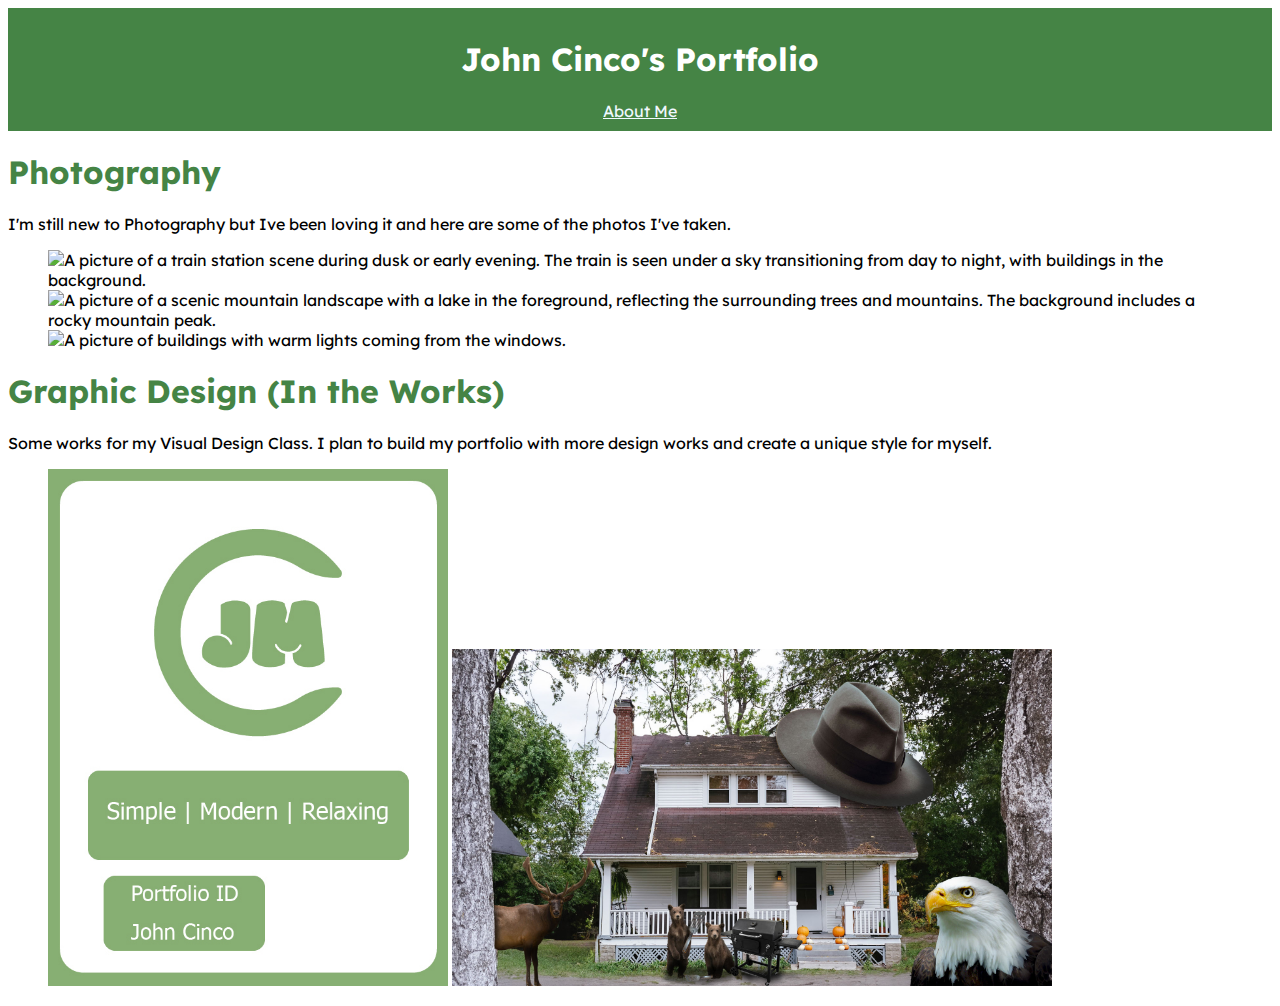
==== index.html @ 145bb677 "refactor: fix space attributes for the second set of images" ====
<!DOCTYPE html>
<html lang="en">
<head>
    <meta charset="UTF-8">
    <meta name="viewport" content="width=device-width, initial-scale=1.0">
    <title>Home</title>
    <link rel="stylesheet" href="./css/main.css">
</head>

<body>
   <header>
      <h1>John Cinco's Portfolio</h1>
      <nav>
          <a href="about.html">About Me</a>
      </nav>  
   </header>

 <main>

  <!--This section shows some photos for my photography-->
 <section>
      <h1>Photography</h1>
         <p>I'm still new to Photography but Ive been loving it and here are some of the photos I've taken.</p>
    <figure>
       <img src="./images/DSC02880.JPEG" alt="A picture of a train station scene during dusk or early evening. The train is seen under a sky transitioning from day to night, with buildings in the background." width="400"> 
       <img src="./images/DSC04570.JPEG" alt="A picture of a scenic mountain landscape with a lake in the foreground, reflecting the surrounding trees and mountains. The background includes a rocky mountain peak." width="400">
       <img src="./images/DSC02956.JPEG" alt="A picture of buildings with warm lights coming from the windows." width="400">
    </figure>
 </section>

    <!--This section shows Graphic Design works-->
 <section>
         <h1>Graphic Design (In the Works)</h1>
          <p>Some works for my Visual Design Class. I plan to build my portfolio with more design works and create a unique style for myself.</p>
    <figure>
         <img src="./images/PortfolioAssignment01.jpg" alt="Portfolio ID" width="400">
         <img src="./images/wildhome.jpg" alt="Wild Home" width="600">
   </figure>
   
 </section>
 
 </main>
</body>

</html>
---- css/main.css ----
@import url('https://fonts.googleapis.com/css2?family=Lexend:wght@100..900&display=swap');


/*  Header  */
header {
    font-family:Lexend, Arial, Helvetica, sans-serif;
    background-color: rgb(69, 132, 69);
    color: white;
    text-align: center;
    padding: 10px;
}
/*  Navigation  */
nav a{
    color: aliceblue;
}

/*  Main Style of the Website  */
body {
    font-family: Lexend,Arial, Helvetica, sans-serif;
}

/*  Main Content */
main h1 {
    color: rgb(69, 132, 69);
}
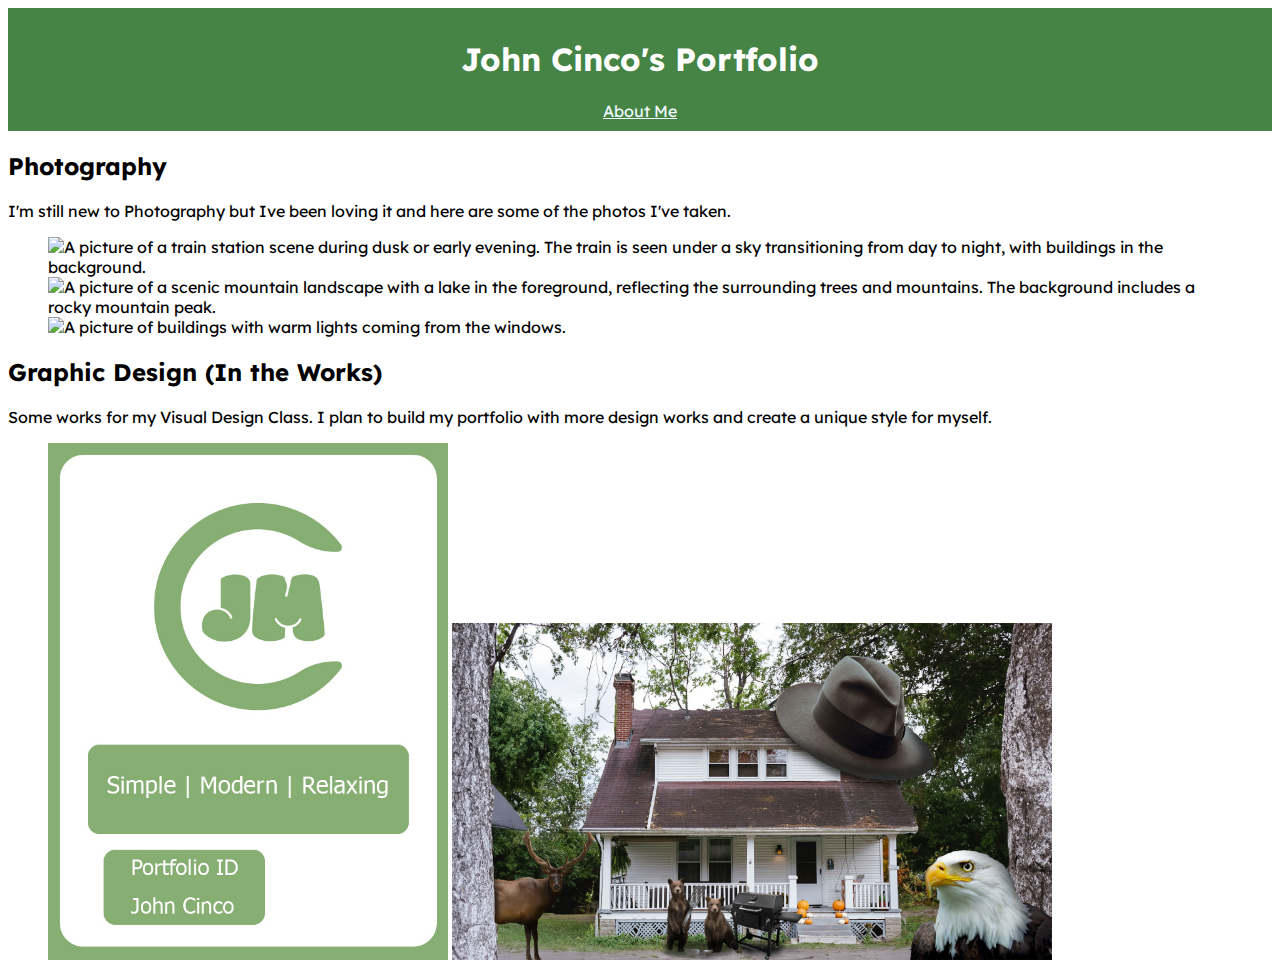
==== commit 8a46fe8f: "refactor: fix info warning for html validator" ====
--- a/index.html
+++ b/index.html
@@ -19,7 +19,7 @@
 
   <!--This section shows some photos for my photography-->
  <section>
-      <h1>Photography</h1>
+      <h2>Photography</h2>
          <p>I'm still new to Photography but Ive been loving it and here are some of the photos I've taken.</p>
     <figure>
        <img src="./images/DSC02880.JPEG" alt="A picture of a train station scene during dusk or early evening. The train is seen under a sky transitioning from day to night, with buildings in the background." width="400"> 
@@ -30,7 +30,7 @@
 
     <!--This section shows Graphic Design works-->
  <section>
-         <h1>Graphic Design (In the Works)</h1>
+         <h2>Graphic Design (In the Works)</h2>
           <p>Some works for my Visual Design Class. I plan to build my portfolio with more design works and create a unique style for myself.</p>
     <figure>
          <img src="./images/PortfolioAssignment01.jpg" alt="Portfolio ID" width="400">
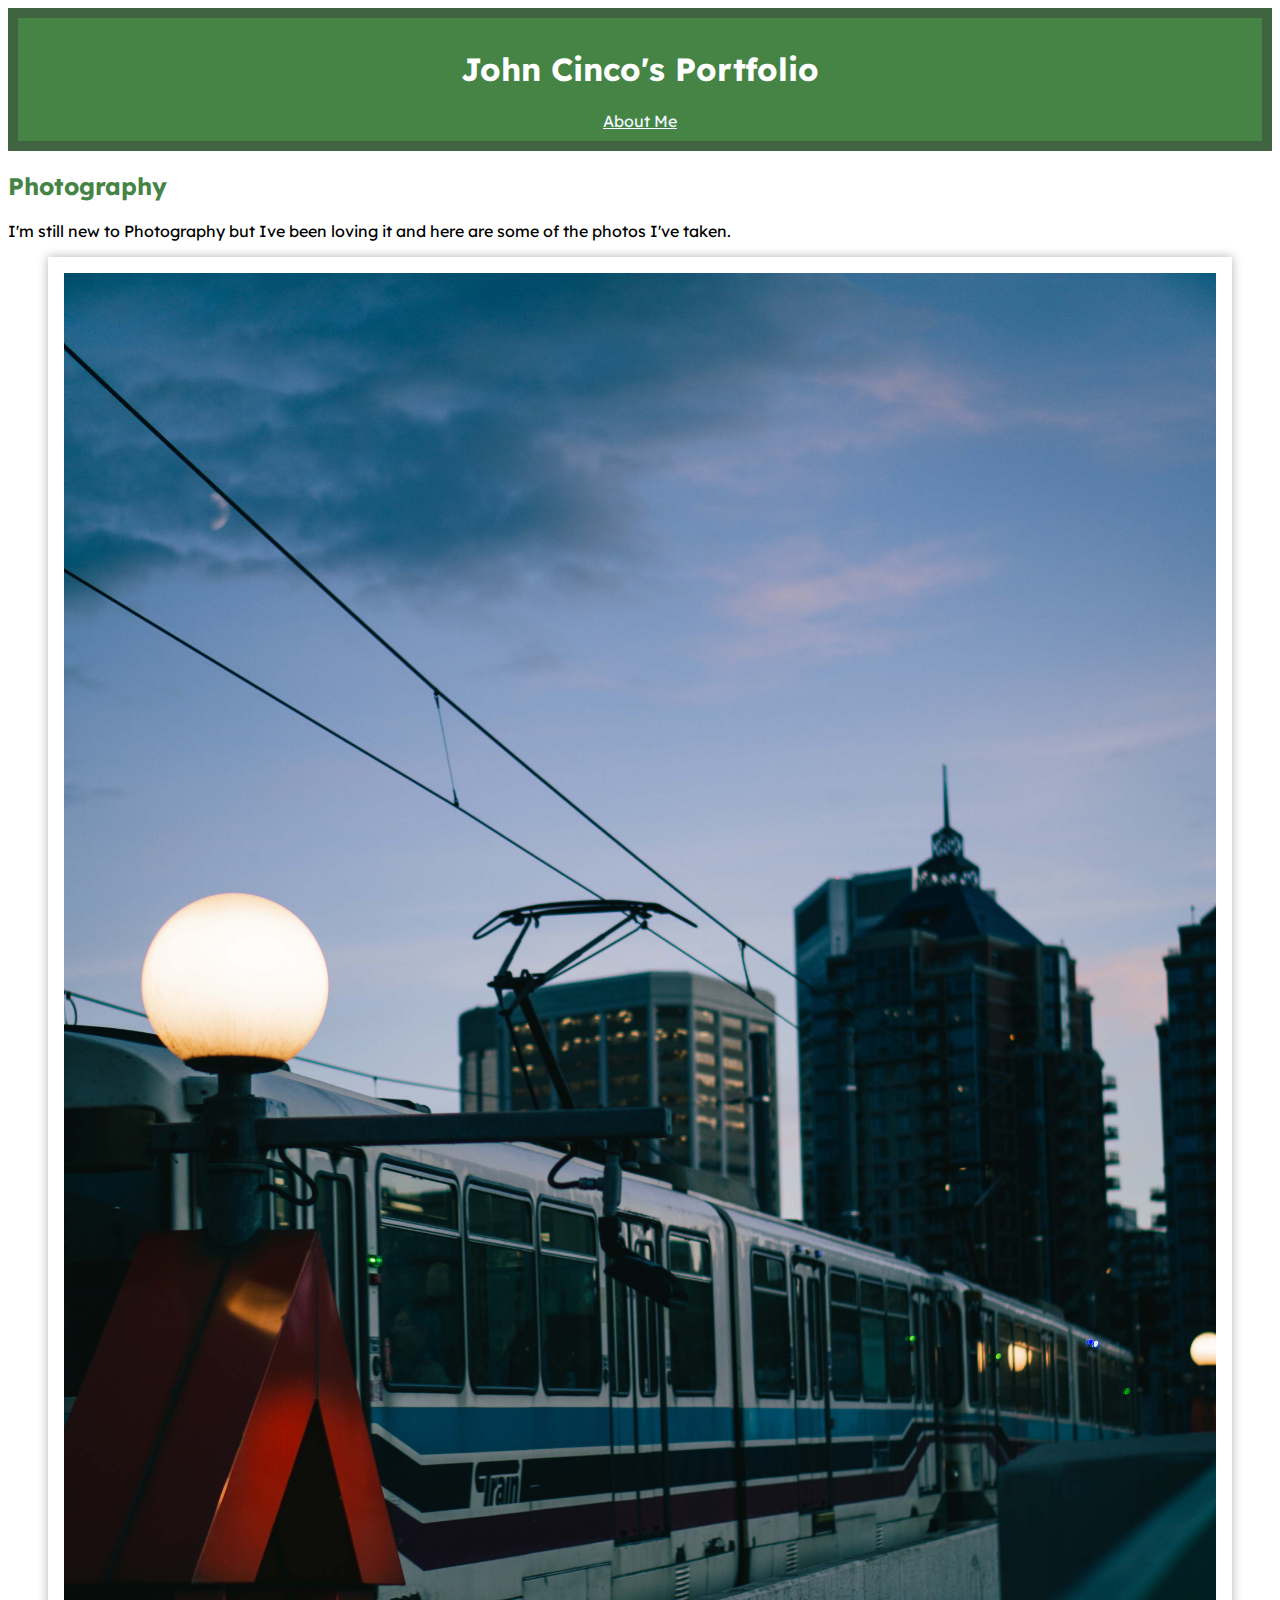
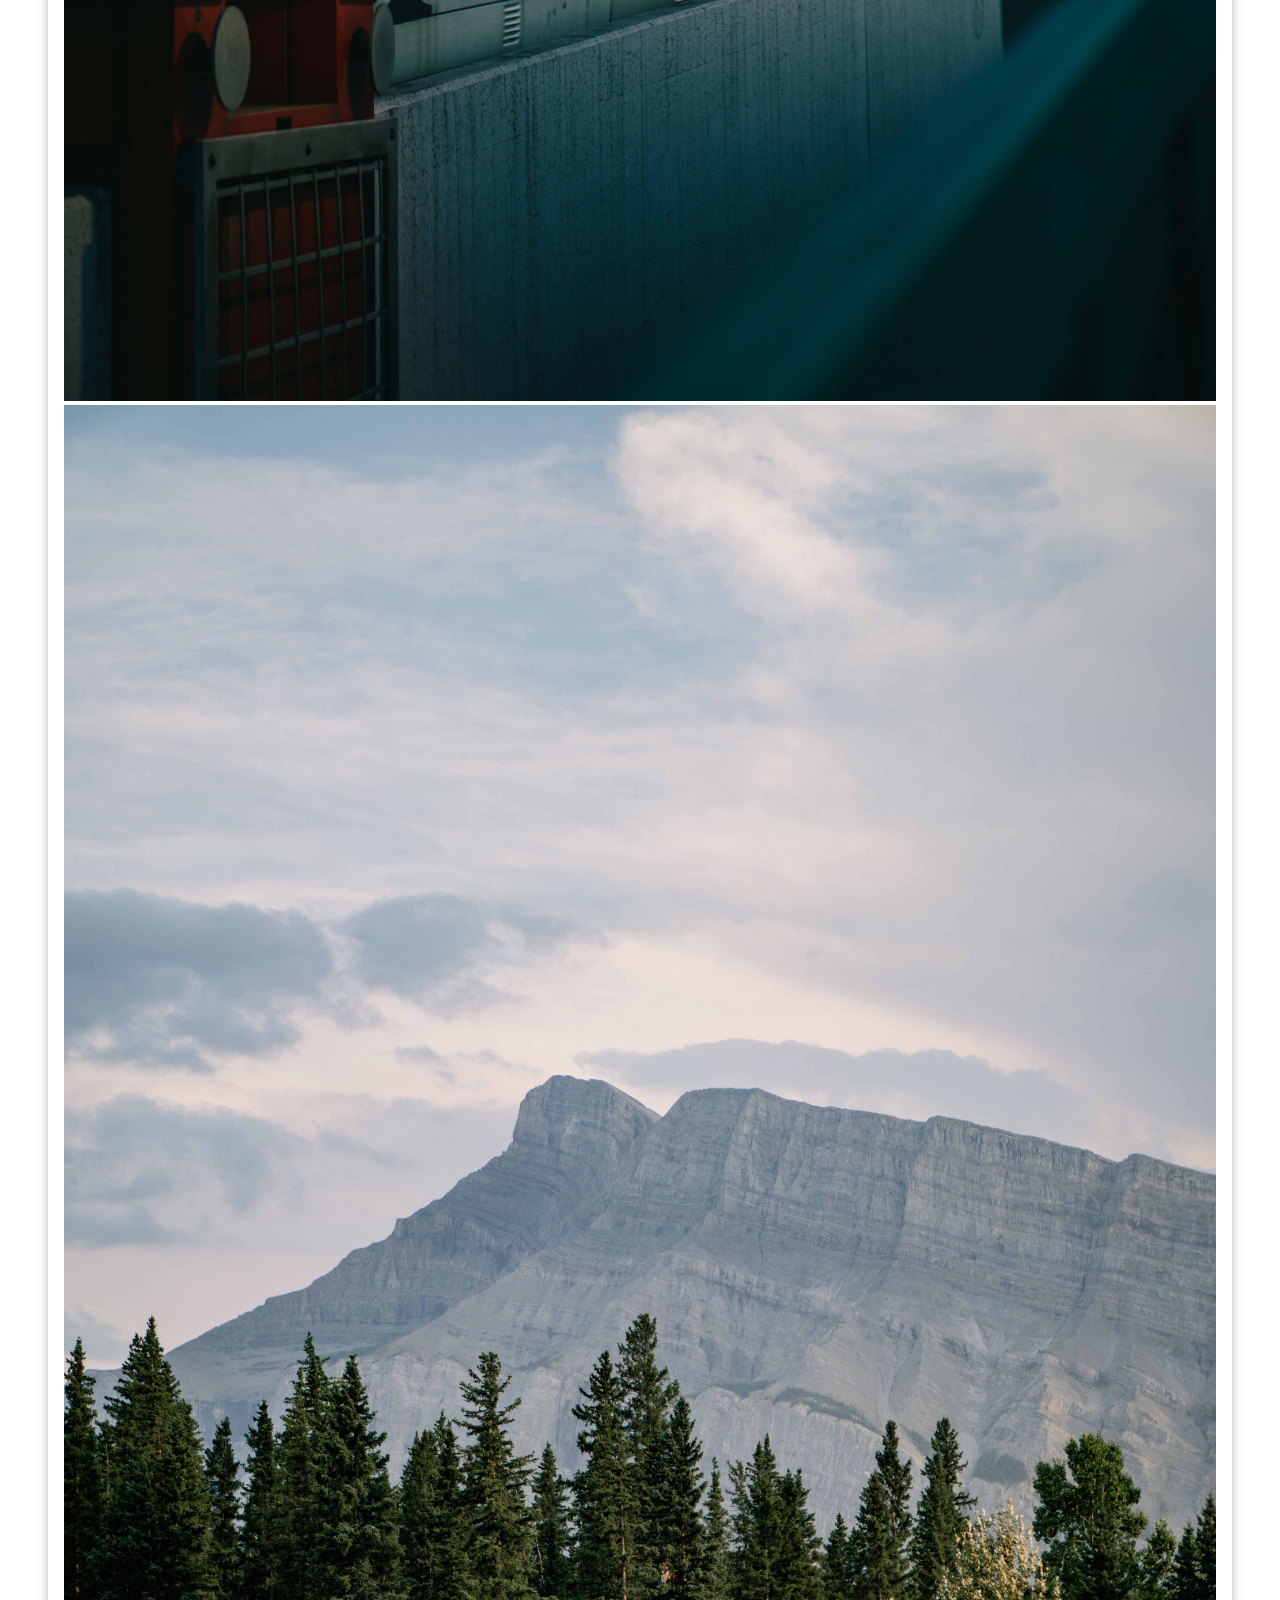
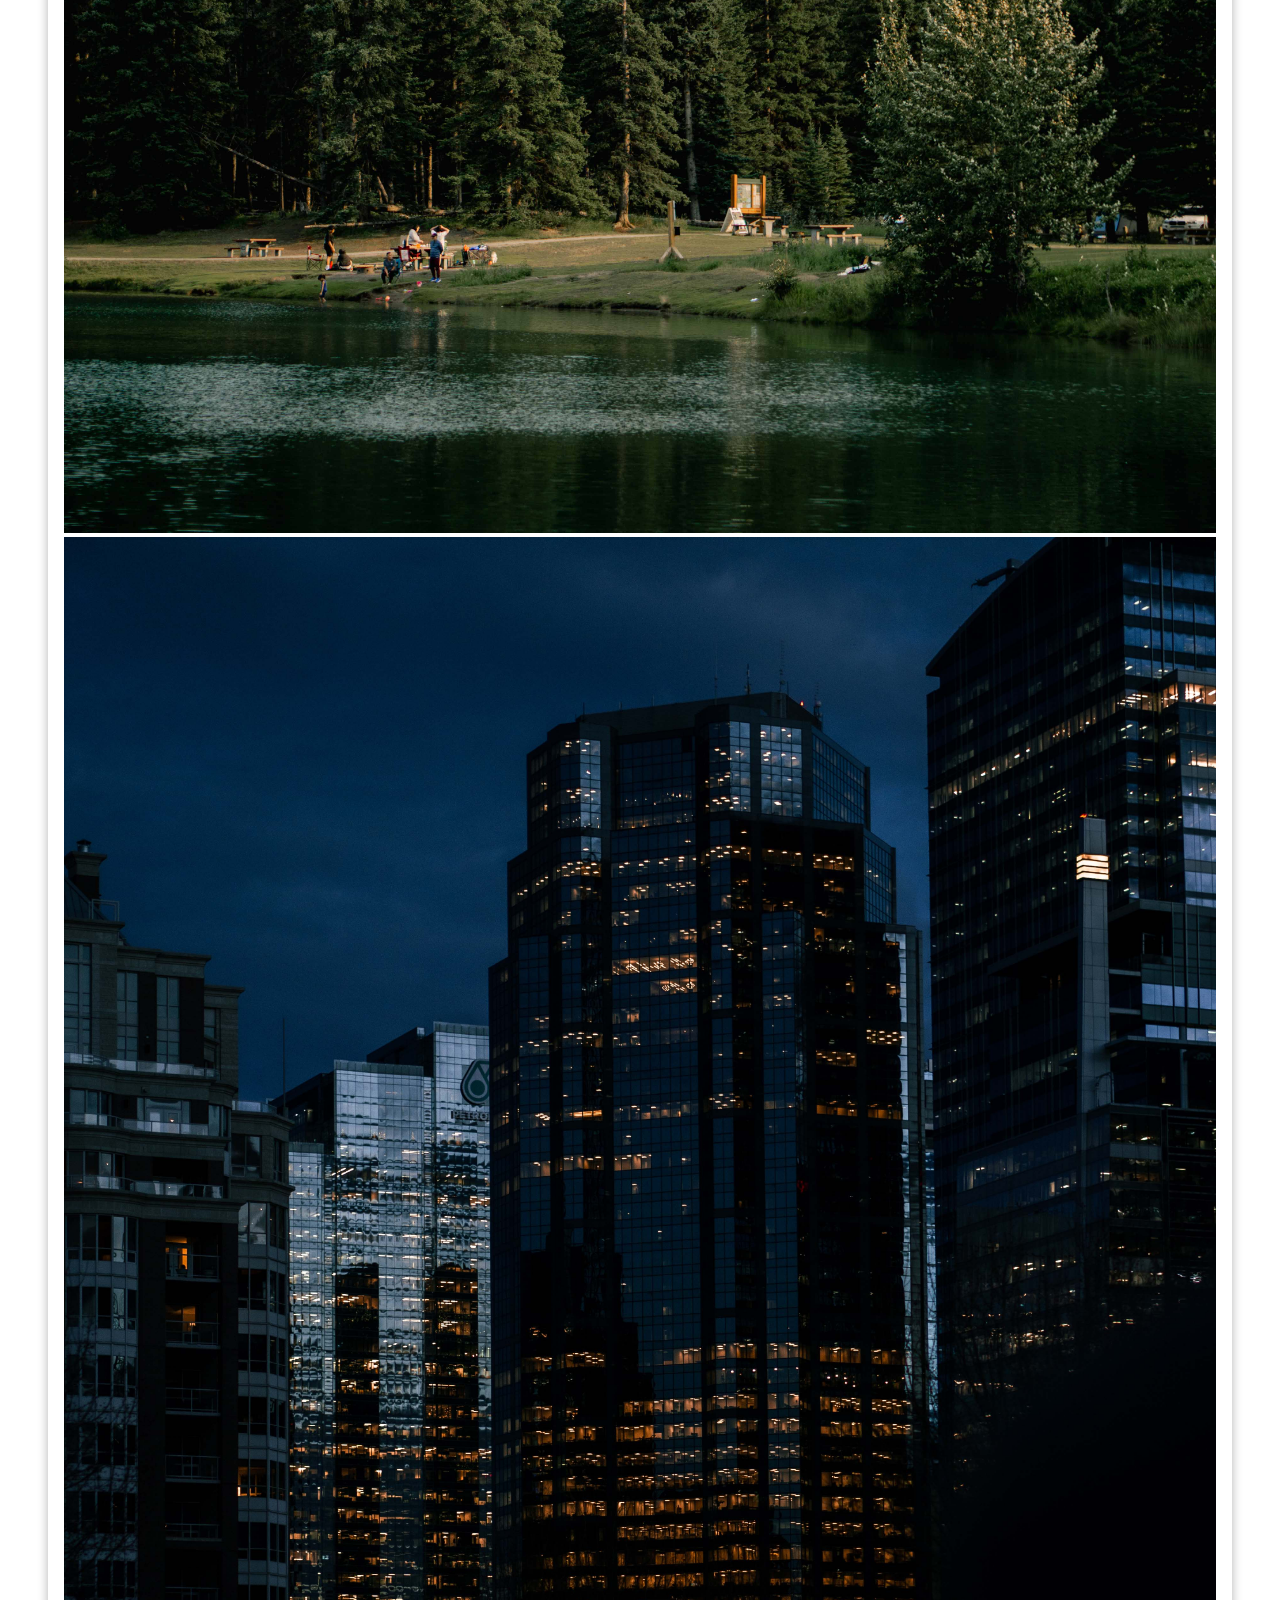
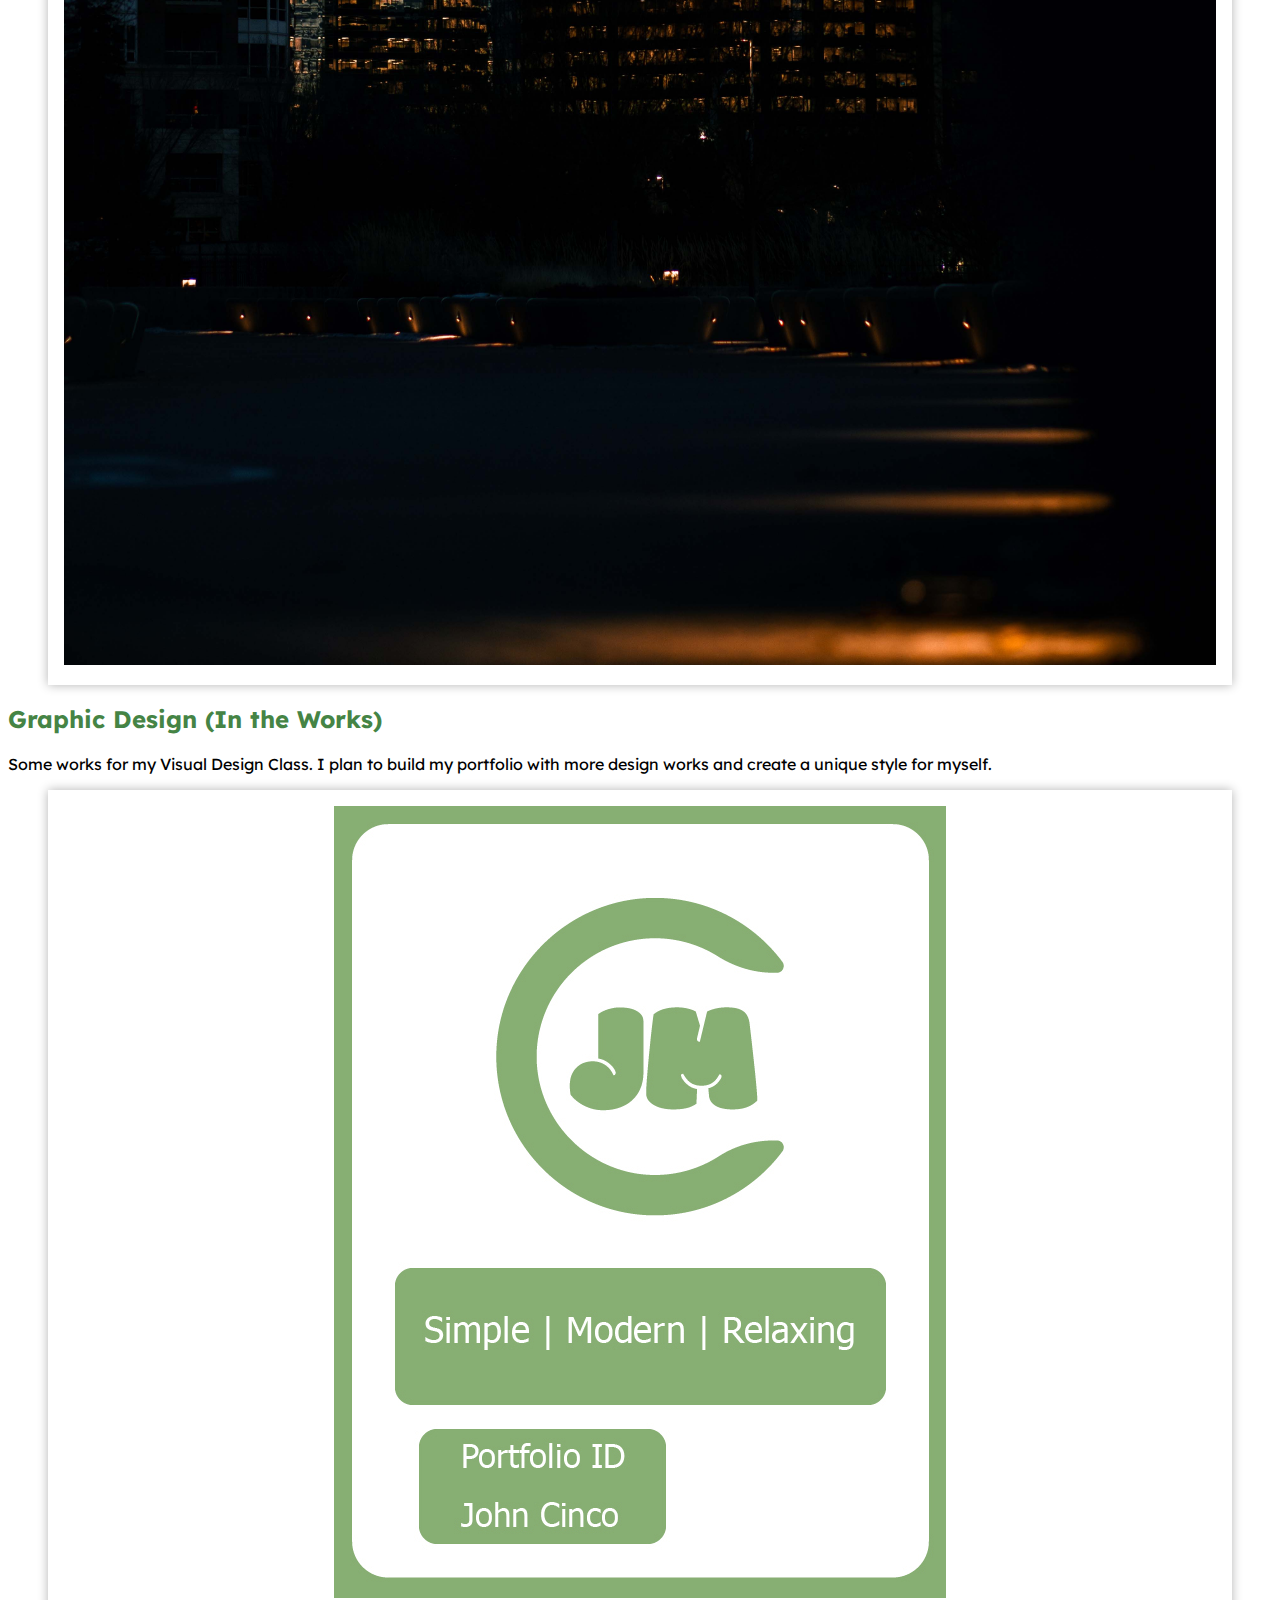
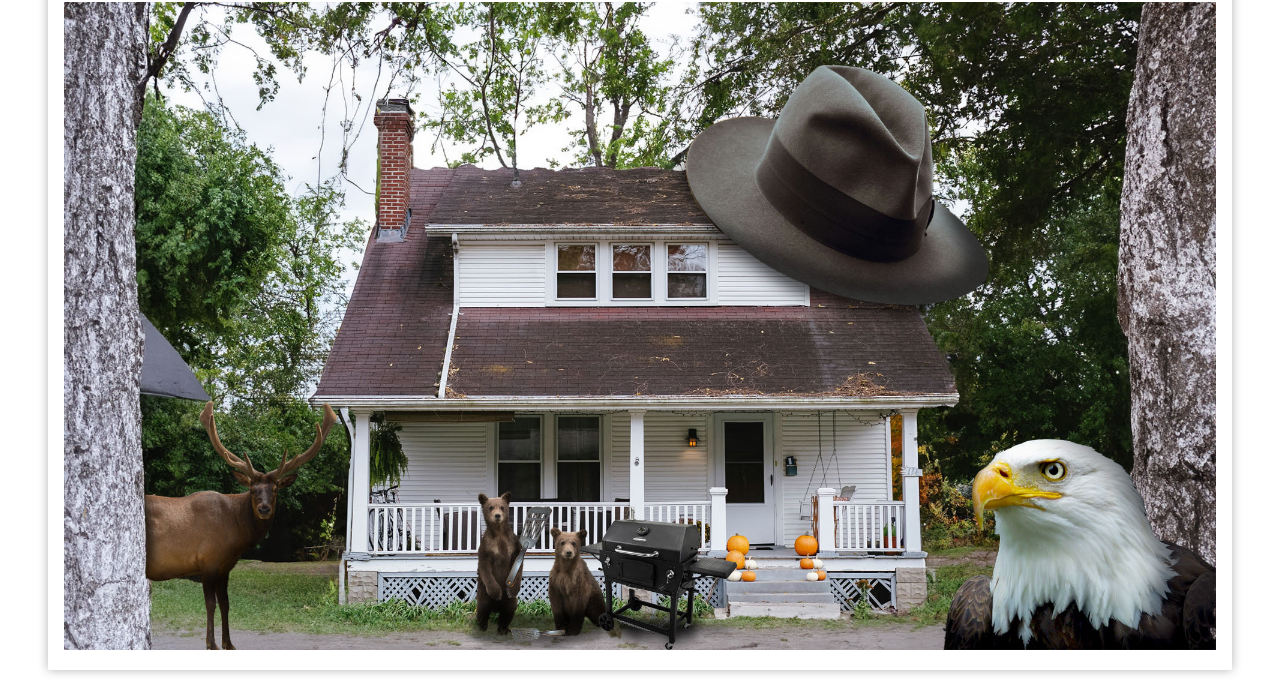
==== commit ae3136ad: "feat(css): apply box shadows and colors to the main content" ====
--- a/index.html
+++ b/index.html
@@ -22,9 +22,9 @@
       <h2>Photography</h2>
          <p>I'm still new to Photography but Ive been loving it and here are some of the photos I've taken.</p>
     <figure>
-       <img src="./images/DSC02880.JPEG" alt="A picture of a train station scene during dusk or early evening. The train is seen under a sky transitioning from day to night, with buildings in the background." width="400"> 
-       <img src="./images/DSC04570.JPEG" alt="A picture of a scenic mountain landscape with a lake in the foreground, reflecting the surrounding trees and mountains. The background includes a rocky mountain peak." width="400">
-       <img src="./images/DSC02956.JPEG" alt="A picture of buildings with warm lights coming from the windows." width="400">
+       <img src="./images/DSC02880.jpg" alt="A picture of a train station scene during dusk or early evening. The train is seen under a sky transitioning from day to night, with buildings in the background." width="250"> 
+       <img src="./images/DSC04570.jpg" alt="A picture of a scenic mountain landscape with a lake in the foreground, reflecting the surrounding trees and mountains. The background includes a rocky mountain peak." width="250">
+       <img src="./images/DSC02956.jpg" alt="A picture of buildings with warm lights coming from the windows." width="250">
     </figure>
  </section>
 
@@ -33,8 +33,8 @@
          <h2>Graphic Design (In the Works)</h2>
           <p>Some works for my Visual Design Class. I plan to build my portfolio with more design works and create a unique style for myself.</p>
     <figure>
-         <img src="./images/PortfolioAssignment01.jpg" alt="Portfolio ID" width="400">
-         <img src="./images/wildhome.jpg" alt="Wild Home" width="600">
+         <img src="./images/PortfolioAssignment01.jpg" alt="Portfolio ID" width="250">
+         <img src="./images/wildhome.jpg" alt="Wild Home" width="400">
    </figure>
    
  </section>
--- a/css/main.css
+++ b/css/main.css
@@ -8,6 +8,7 @@
     color: white;
     text-align: center;
     padding: 10px;
+    border: 10px solid rgb(63, 100, 63);
 }
 /*  Navigation  */
 nav a{
@@ -20,7 +21,24 @@
 }
 
 /*  Main Content */
-main h1 {
+main h2 {
     color: rgb(69, 132, 69);
 }
 
+p {
+    color: rgb(0, 0, 0);
+}
+
+/* Figure or Image Section */
+figure {
+    box-shadow: 0 0 10px rgba(0, 0, 0, 0.3);
+    padding: 1em;
+    text-align: center;
+
+}
+
+figure img {
+    max-width: 100%;
+    height: auto;
+    width: auto;
+}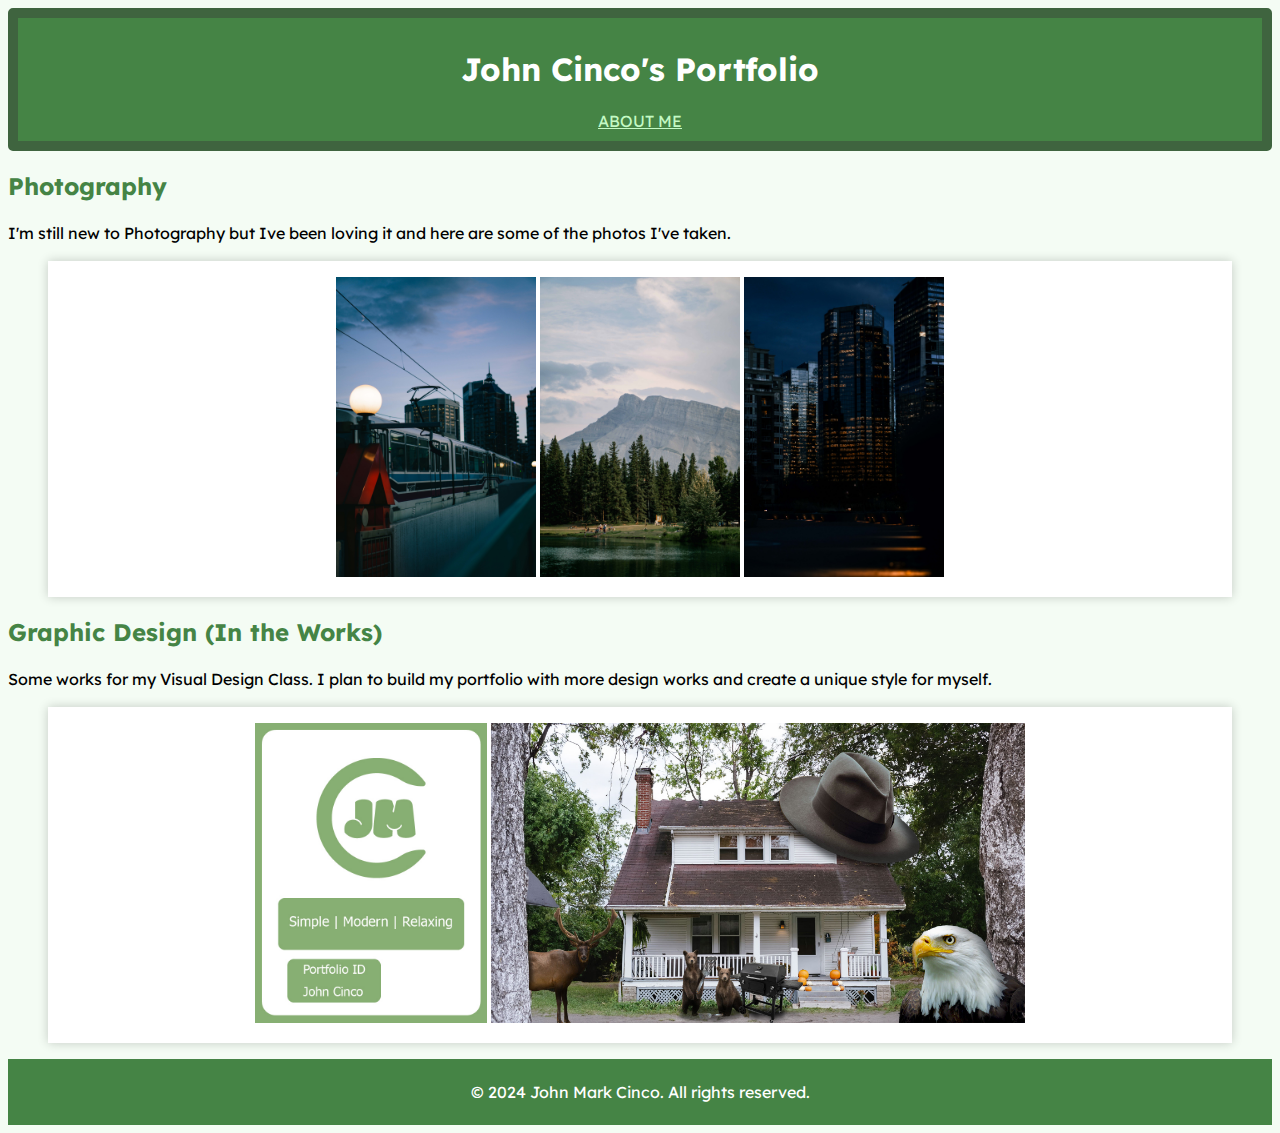
==== commit a4f576d6: "feat: add footer section" ====
--- a/index.html
+++ b/index.html
@@ -14,8 +14,8 @@
           <a href="about.html">About Me</a>
       </nav>  
    </header>
-
- <main>
+<div class="container">
+   <main>
 
   <!--This section shows some photos for my photography-->
  <section>
@@ -38,8 +38,12 @@
    </figure>
    
  </section>
- 
+
  </main>
+</div>
+<footer>
+   <p>&copy; 2024 John Mark Cinco. All rights reserved.</p>
+</footer>
 </body>
 
 </html>
--- a/css/main.css
+++ b/css/main.css
@@ -6,39 +6,56 @@
     font-family:Lexend, Arial, Helvetica, sans-serif;
     background-color: rgb(69, 132, 69);
     color: white;
+    border-radius: 5px;
     text-align: center;
     padding: 10px;
     border: 10px solid rgb(63, 100, 63);
 }
 /*  Navigation  */
 nav a{
-    color: aliceblue;
+    text-transform: uppercase;
+    color: rgb(195, 249, 196)
 }
 
 /*  Main Style of the Website  */
 body {
     font-family: Lexend,Arial, Helvetica, sans-serif;
+    background-color: rgb(244, 252, 244);
 }
 
 /*  Main Content */
 main h2 {
     color: rgb(69, 132, 69);
+  
 }
 
 p {
-    color: rgb(0, 0, 0);
+letter-spacing: normal;
+white-space: normal;
+line-height: 1.5;
+
 }
+
 
 /* Figure or Image Section */
 figure {
-    box-shadow: 0 0 10px rgba(0, 0, 0, 0.3);
+    background-color: white;
+    box-shadow: 0 0 10px rgba(0, 0, 0, 0.2);
     padding: 1em;
     text-align: center;
-
 }
 
 figure img {
-    max-width: 100%;
-    height: auto;
+    max-width:100%;
+    height: 300px;
     width: auto;
+}
+
+/*  Footer Section  */
+footer{
+    text-align: center;
+    padding: 5px;
+    position: relative;
+    background-color: rgb(69, 132, 69);
+    color: white;
 }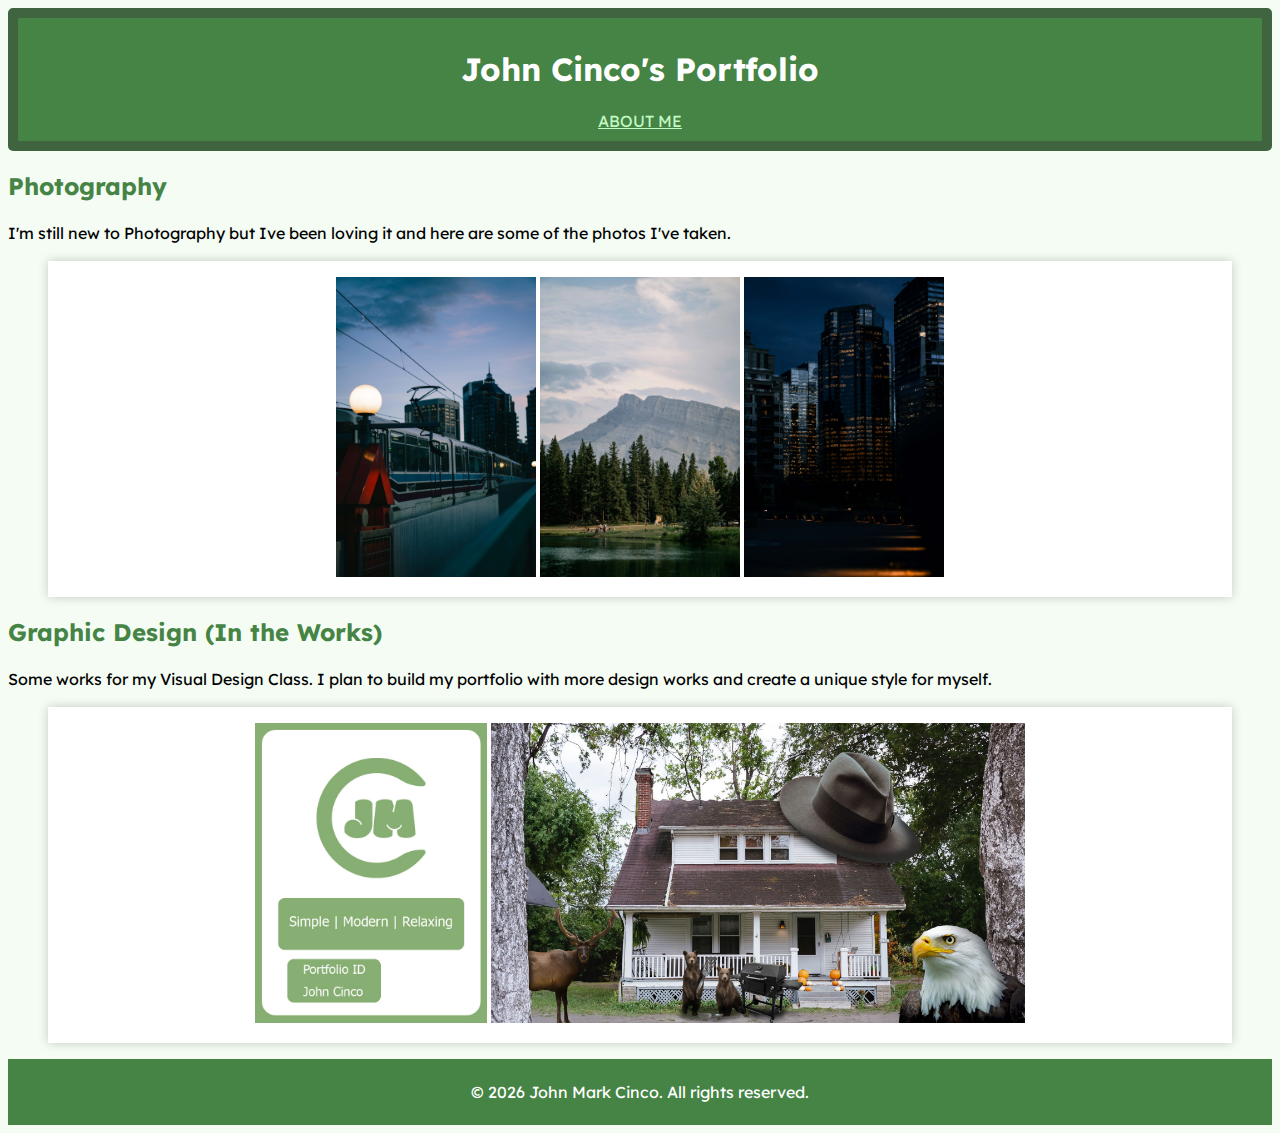
==== commit 9153de4a: "feat: add dynamic year and alert button" ====
--- a/index.html
+++ b/index.html
@@ -5,6 +5,9 @@
     <meta name="viewport" content="width=device-width, initial-scale=1.0">
     <title>Home</title>
     <link rel="stylesheet" href="./css/main.css">
+   <script src="./js/main.js"defer></script>
+
+   </script>
 </head>
 
 <body>
@@ -17,9 +20,10 @@
 <div class="container">
    <main>
 
+
   <!--This section shows some photos for my photography-->
  <section>
-      <h2>Photography</h2>
+      <h2 id="Photography">Photography</h2>
          <p>I'm still new to Photography but Ive been loving it and here are some of the photos I've taken.</p>
     <figure>
        <img src="./images/DSC02880.jpg" alt="A picture of a train station scene during dusk or early evening. The train is seen under a sky transitioning from day to night, with buildings in the background." width="250"> 
@@ -30,7 +34,7 @@
 
     <!--This section shows Graphic Design works-->
  <section>
-         <h2>Graphic Design (In the Works)</h2>
+         <h2 id="GraphicDesign">Graphic Design (In the Works)</h2>
           <p>Some works for my Visual Design Class. I plan to build my portfolio with more design works and create a unique style for myself.</p>
     <figure>
          <img src="./images/PortfolioAssignment01.jpg" alt="Portfolio ID" width="250">
@@ -42,7 +46,7 @@
  </main>
 </div>
 <footer>
-   <p>&copy; 2024 John Mark Cinco. All rights reserved.</p>
+   <p>&copy; <span id="Year"></span> John Mark Cinco. All rights reserved.</p>
 </footer>
 </body>
 
--- a/css/main.css
+++ b/css/main.css
@@ -26,16 +26,13 @@
 /*  Main Content */
 main h2 {
     color: rgb(69, 132, 69);
-  
 }
 
 p {
 letter-spacing: normal;
 white-space: normal;
 line-height: 1.5;
-
 }
-
 
 /* Figure or Image Section */
 figure {
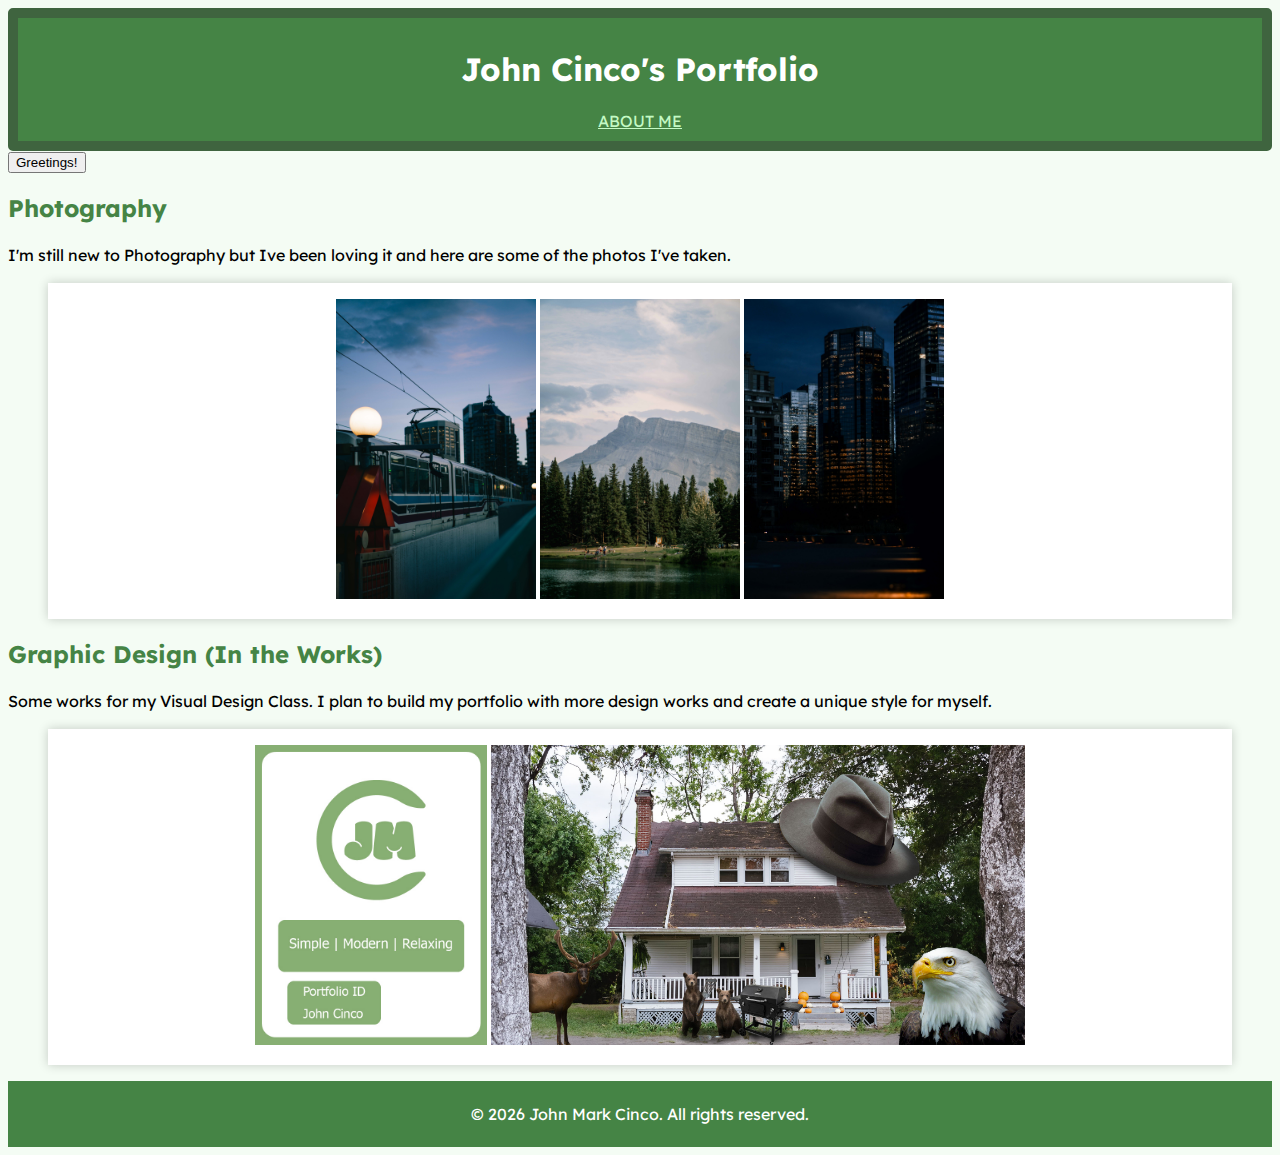
==== commit 3151e287: "fix: fix alert button, sometimes wont show up" ====
--- a/index.html
+++ b/index.html
@@ -19,7 +19,7 @@
    </header>
 <div class="container">
    <main>
-
+      <button id="btn alert">Greetings!</button>
 
   <!--This section shows some photos for my photography-->
  <section>
@@ -29,6 +29,7 @@
        <img src="./images/DSC02880.jpg" alt="A picture of a train station scene during dusk or early evening. The train is seen under a sky transitioning from day to night, with buildings in the background." width="250"> 
        <img src="./images/DSC04570.jpg" alt="A picture of a scenic mountain landscape with a lake in the foreground, reflecting the surrounding trees and mountains. The background includes a rocky mountain peak." width="250">
        <img src="./images/DSC02956.jpg" alt="A picture of buildings with warm lights coming from the windows." width="250">
+      
     </figure>
  </section>
 
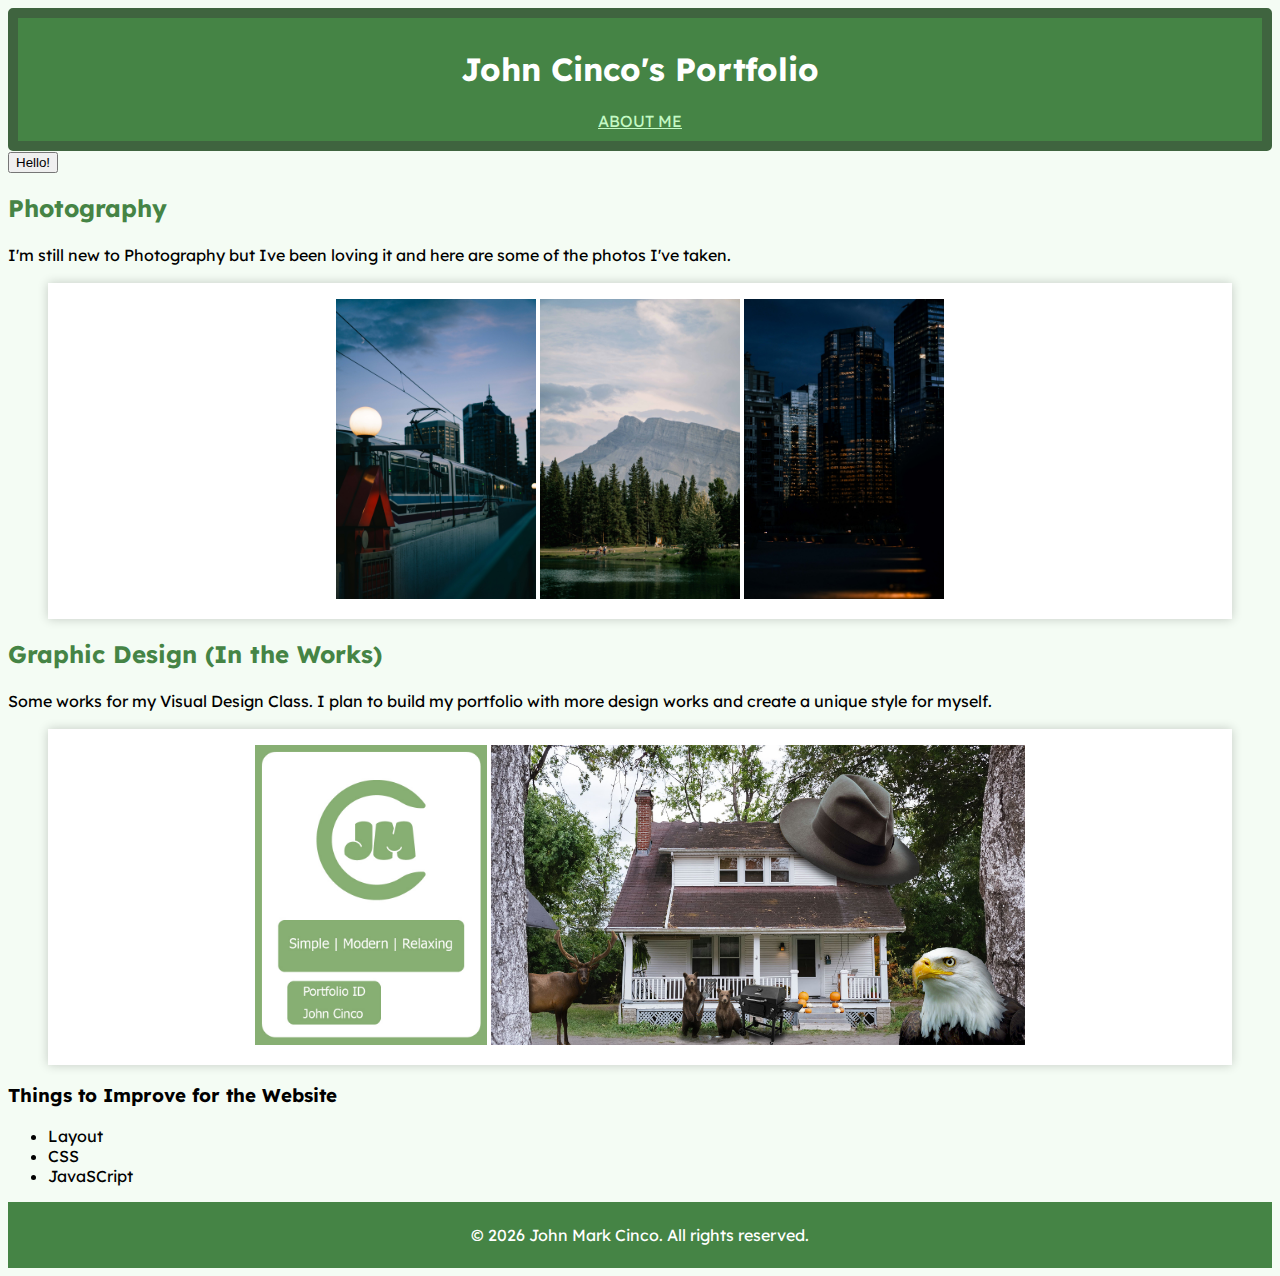
==== commit 6b69336a: "doc: add generated list" ====
--- a/index.html
+++ b/index.html
@@ -7,7 +7,6 @@
     <link rel="stylesheet" href="./css/main.css">
    <script src="./js/main.js"defer></script>
 
-   </script>
 </head>
 
 <body>
@@ -19,7 +18,7 @@
    </header>
 <div class="container">
    <main>
-      <button id="btn alert">Greetings!</button>
+      <button id="btnalert">Hello!</button>
 
   <!--This section shows some photos for my photography-->
  <section>
@@ -29,7 +28,7 @@
        <img src="./images/DSC02880.jpg" alt="A picture of a train station scene during dusk or early evening. The train is seen under a sky transitioning from day to night, with buildings in the background." width="250"> 
        <img src="./images/DSC04570.jpg" alt="A picture of a scenic mountain landscape with a lake in the foreground, reflecting the surrounding trees and mountains. The background includes a rocky mountain peak." width="250">
        <img src="./images/DSC02956.jpg" alt="A picture of buildings with warm lights coming from the windows." width="250">
-      
+   
     </figure>
  </section>
 
@@ -43,7 +42,12 @@
    </figure>
    
  </section>
-
+<section>
+   <h3>Things to Improve for the Website </h3>
+   <ul id="improvement">
+   </ul>
+ 
+</section>
  </main>
 </div>
 <footer>
